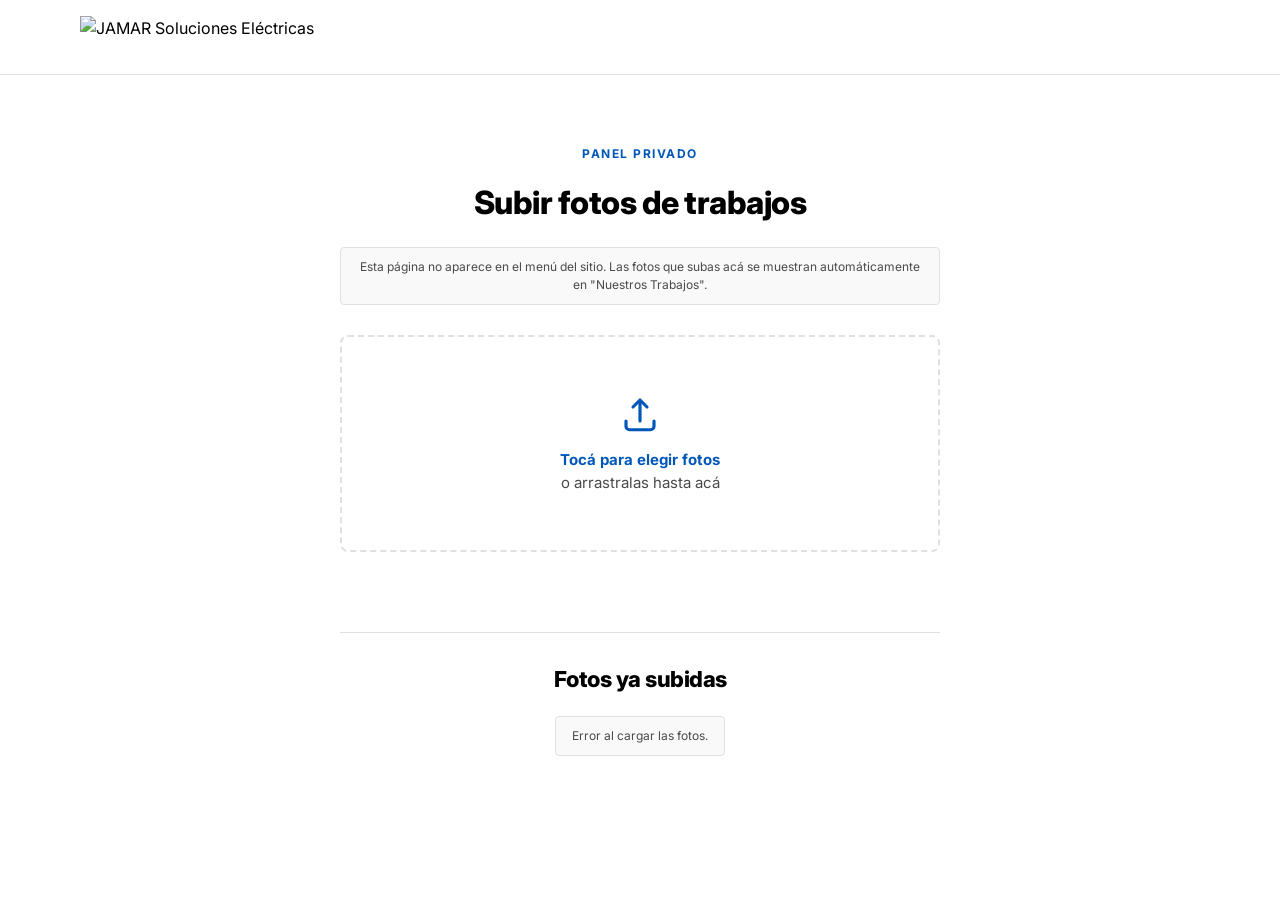
==== upload-fotos.html @ 8c1baba7 "Add files via upload" ====
<!DOCTYPE html>
<html lang="es-AR">
<head>
<meta charset="UTF-8">
<meta name="viewport" content="width=device-width, initial-scale=1.0">
<title>Subir fotos de trabajos | JAMAR</title>
<meta name="robots" content="noindex, nofollow">
<link rel="stylesheet" href="css/styles.css">
</head>
<body>

<header class="site-header">
  <div class="container nav-wrap">
    <a href="index.html" class="logo" aria-label="JAMAR Soluciones Eléctricas - Inicio">
      <img src="img/logo.png" alt="JAMAR Soluciones Eléctricas" class="logo-img">
    </a>
  </div>
</header>

<main>
  <section class="uploader-page">
    <span class="eyebrow">Panel privado</span>
    <h1 class="section-title" style="font-size:32px; margin-left:auto; margin-right:auto;">Subir fotos de trabajos</h1>
    <p class="uploader-note">Esta página no aparece en el menú del sitio. Las fotos que subas acá se muestran automáticamente en "Nuestros Trabajos".</p>

    <form id="upload-form">
      <label class="dropzone" id="dropzone">
        <svg viewBox="0 0 24 24" fill="none" stroke-width="1.8" stroke-linecap="round" stroke-linejoin="round"><path d="M12 16V4M12 4l-4 4M12 4l4 4"/><path d="M4 16v3a2 2 0 0 0 2 2h12a2 2 0 0 0 2-2v-3"/></svg>
        <p><strong>Tocá para elegir fotos</strong><br>o arrastralas hasta acá</p>
        <input type="file" id="file-input" accept="image/*" multiple>
      </label>
    </form>

    <div class="upload-list" id="upload-list"></div>

    <hr style="border:none; border-top:1px solid var(--gray-light); margin:50px 0 30px;">

    <h2 class="section-title" style="font-size:22px; margin-left:auto; margin-right:auto;">Fotos ya subidas</h2>
    <p class="uploader-note" id="gallery-status">Cargando...</p>
    <div class="upload-list" id="existing-photos"></div>
  </section>
</main>

<script>
  // Config Cloudinary — debe coincidir con lo configurado en Cloudinary.
  const CLOUD_NAME = "pzowhg5o";
  const UPLOAD_PRESET = "jamar_trabajos";
  const TAG = "trabajo";

  // ⚠️ Necesarios SOLO para poder borrar fotos desde esta página.
  // Sacalos de Cloudinary → Settings → API Keys, y pegalos tal cual (son sensibles a mayúsculas).
  // Esta página tiene "noindex" y no está linkeada en el menú, pero igual: NO compartas este link.
  const API_KEY = "837352221783737";
  const API_SECRET = "9VKTCZWbDWTIjzXRs3A5gu3v7MI";

  const dropzone = document.getElementById("dropzone");
  const fileInput = document.getElementById("file-input");
  const list = document.getElementById("upload-list");

  ["dragenter", "dragover"].forEach((evt) =>
    dropzone.addEventListener(evt, (e) => {
      e.preventDefault();
      dropzone.classList.add("dragover");
    })
  );
  ["dragleave", "drop"].forEach((evt) =>
    dropzone.addEventListener(evt, (e) => {
      e.preventDefault();
      dropzone.classList.remove("dragover");
    })
  );
  dropzone.addEventListener("drop", (e) => {
    const files = e.dataTransfer.files;
    if (files.length) uploadFiles(files);
  });
  fileInput.addEventListener("change", () => {
    if (fileInput.files.length) uploadFiles(fileInput.files);
    fileInput.value = "";
  });

  function uploadFiles(files) {
    Array.from(files).forEach(uploadFile);
  }

  function uploadFile(file) {
    const item = document.createElement("div");
    item.className = "upload-item";
    const reader = new FileReader();
    reader.onload = (e) => {
      item.innerHTML = `<img src="${e.target.result}" alt="${file.name}"><div class="status">Subiendo...</div>`;
    };
    reader.readAsDataURL(file);
    list.prepend(item);

    const formData = new FormData();
    formData.append("file", file);
    formData.append("upload_preset", UPLOAD_PRESET);
    formData.append("tags", TAG);

    fetch(`https://api.cloudinary.com/v1_1/${CLOUD_NAME}/image/upload`, {
      method: "POST",
      body: formData,
    })
      .then((res) => res.json())
      .then((data) => {
        if (data.secure_url) {
          item.classList.add("done");
          // Actualiza la lista de "Fotos ya subidas" (puede tardar unos
          // segundos en reflejarse del lado de Cloudinary).
          window.setTimeout(loadGallery, 4000);
        } else {
          throw new Error(data.error?.message || "Error al subir");
        }
      })
      .catch((err) => {
        item.classList.add("error");
        const status = item.querySelector(".status");
        if (status) status.textContent = "Error: " + err.message;
        console.error(err);
      });
  }

  // ---- SHA-1 (para firmar el pedido de borrado) ----------------------------
  async function sha1Hex(text) {
    const bytes = new TextEncoder().encode(text);
    const hashBuffer = await crypto.subtle.digest("SHA-1", bytes);
    return Array.from(new Uint8Array(hashBuffer))
      .map((b) => b.toString(16).padStart(2, "0"))
      .join("");
  }

  // ---- Trae las fotos ya subidas (mismo tag que usa la web pública) --------
  const existingWrap = document.getElementById("existing-photos");
  const galleryStatus = document.getElementById("gallery-status");

  async function loadGallery() {
    try {
      const res = await fetch(
        `https://res.cloudinary.com/${CLOUD_NAME}/image/list/${TAG}.json`
      );
      if (!res.ok) {
        galleryStatus.textContent =
          "No se pudieron cargar las fotos (revisá Settings → Security → Resource list en Cloudinary).";
        return;
      }
      const data = await res.json();
      const resources = data.resources || [];

      if (!resources.length) {
        galleryStatus.textContent = "Todavía no hay fotos subidas.";
        existingWrap.innerHTML = "";
        return;
      }

      galleryStatus.textContent = `${resources.length} foto(s) subida(s):`;
      resources.sort((a, b) => new Date(b.created_at) - new Date(a.created_at));

      existingWrap.innerHTML = resources
        .map((r) => {
          const url = `https://res.cloudinary.com/${CLOUD_NAME}/image/upload/f_auto,q_auto,c_fill,w_300,h_300/${r.public_id}.${r.format}`;
          return `<div class="upload-item done" data-public-id="${r.public_id}">
            <img src="${url}" alt="Foto de trabajo subida">
            <button type="button" class="delete-btn" aria-label="Borrar foto" title="Borrar foto">✕</button>
          </div>`;
        })
        .join("");

      existingWrap.querySelectorAll(".delete-btn").forEach((btn) => {
        btn.addEventListener("click", (e) => {
          const el = e.currentTarget.closest(".upload-item");
          deleteImage(el.dataset.publicId, el);
        });
      });
    } catch (err) {
      galleryStatus.textContent = "Error al cargar las fotos.";
      console.error(err);
    }
  }

  // ---- Borra una foto (pedido firmado con API Key + Secret) ----------------
  async function deleteImage(publicId, el) {
    if (API_KEY === "TU_API_KEY_ACA" || API_SECRET === "TU_API_SECRET_ACA") {
      alert(
        "Falta configurar API_KEY y API_SECRET al principio de esta página para poder borrar."
      );
      return;
    }
    if (!confirm("¿Borrar esta foto? No se puede deshacer.")) return;

    el.style.opacity = "0.4";

    const timestamp = Math.floor(Date.now() / 1000);
    const toSign = `public_id=${publicId}&timestamp=${timestamp}${API_SECRET}`;
    const signature = await sha1Hex(toSign);

    const formData = new FormData();
    formData.append("public_id", publicId);
    formData.append("timestamp", timestamp);
    formData.append("api_key", API_KEY);
    formData.append("signature", signature);

    try {
      const res = await fetch(
        `https://api.cloudinary.com/v1_1/${CLOUD_NAME}/image/destroy`,
        { method: "POST", body: formData }
      );
      const data = await res.json();
      if (data.result === "ok") {
        el.remove();
      } else {
        el.style.opacity = "1";
        alert("No se pudo borrar: " + (data.result || "error desconocido"));
      }
    } catch (err) {
      el.style.opacity = "1";
      alert("Error al borrar la foto.");
      console.error(err);
    }
  }

  loadGallery();
</script>
</body>
</html>
---- css/styles.css ----
/* ==========================================================================
   JAMAR Soluciones Eléctricas — styles.css
   ========================================================================== */

@import url('https://fonts.googleapis.com/css2?family=Inter:wght@400;600;700;800&display=swap');

:root{
  --blue:#0057B8;
  --blue-dark:#003D83;
  --black:#000000;
  --white:#FFFFFF;
  --gray:#4A4A4A;
  --gray-light:#e0e0e0;
  --gray-bg:#f9f9f9;
  --whatsapp:#25D366;
  --whatsapp-dark:#1fb85e;

  --pad-desktop:80px;
  --pad-tablet:60px;
  --pad-mobile:20px;

  --radius:4px;
  --transition: 0.3s ease;
}

*,*::before,*::after{ box-sizing:border-box; }

html{ scroll-behavior:smooth; }

body{
  margin:0;
  font-family:'Inter', -apple-system, BlinkMacSystemFont, 'Segoe UI', Arial, sans-serif;
  color:var(--black);
  background:var(--white);
  font-weight:400;
  line-height:1.5;
  -webkit-font-smoothing:antialiased;
}

img{ max-width:100%; display:block; }
a{ color:inherit; text-decoration:none; }
button{ font-family:inherit; cursor:pointer; }
ul{ margin:0; padding:0; list-style:none; }
h1,h2,h3,p{ margin:0; }

.container{
  width:100%;
  max-width:1760px;
  margin:0 auto;
  padding-left:var(--pad-desktop);
  padding-right:var(--pad-desktop);
}

.visually-hidden{
  position:absolute; width:1px; height:1px; overflow:hidden;
  clip:rect(0,0,0,0); white-space:nowrap; border:0;
}

/* ==========================================================================
   HEADER / NAV
   ========================================================================== */
.site-header{
  position:sticky;
  top:0;
  left:0;
  right:0;
  z-index:500;
  background:rgba(255,255,255,0.97);
  backdrop-filter:blur(6px);
  border-bottom:1px solid var(--gray-light);
}

.nav-wrap{
  display:flex;
  align-items:center;
  justify-content:space-between;
  padding-top:16px;
  padding-bottom:16px;
}

.logo{
  display:flex;
  align-items:center;
  gap:10px;
  transition:transform var(--transition), opacity var(--transition);
}
.logo:hover{ opacity:0.85; }
.logo-img{ height:42px; width:auto; flex-shrink:0; }

.main-nav ul{ display:flex; gap:36px; align-items:center; }
.main-nav a{
  font-size:14px;
  font-weight:600;
  color:var(--gray);
  position:relative;
  padding:4px 0;
  transition:color var(--transition);
}
.main-nav a::after{
  content:"";
  position:absolute;
  left:0; bottom:0;
  width:0; height:2px;
  background:var(--blue);
  transition:width var(--transition);
}
.main-nav a:hover,
.main-nav a.active{ color:var(--blue); }
.main-nav a:hover::after,
.main-nav a.active::after{ width:100%; }

.nav-cta{
  background:var(--blue);
  color:var(--white) !important;
  font-weight:700;
  padding:10px 22px;
  border-radius:var(--radius);
  font-size:13px;
  transition:background var(--transition);
}
.nav-cta:hover{ background:var(--blue-dark); }

.burger{
  display:none;
  flex-direction:column;
  gap:5px;
  background:none;
  border:none;
  padding:8px;
}
.burger span{
  width:24px; height:2px; background:var(--black); display:block;
  transition:transform var(--transition), opacity var(--transition);
}
.burger.open span:nth-child(1){ transform:translateY(7px) rotate(45deg); }
.burger.open span:nth-child(2){ opacity:0; }
.burger.open span:nth-child(3){ transform:translateY(-7px) rotate(-45deg); }

.mobile-nav{
  display:none;
  flex-direction:column;
  background:var(--white);
  border-top:1px solid var(--gray-light);
}
.mobile-nav.open{ display:flex; }
.mobile-nav a{
  padding:16px 20px;
  font-size:15px;
  font-weight:600;
  color:var(--gray);
  border-bottom:1px solid var(--gray-light);
}
.mobile-nav a.active,
.mobile-nav a:hover{ color:var(--blue); }

/* ==========================================================================
   HERO (home)
   ========================================================================== */
.hero{
  position:relative;
  min-height:100vh;
  display:flex;
  flex-direction:column;
  justify-content:center;
  overflow:hidden;
  background:#0a0a0a;
}
.hero-bg{
  position:absolute; inset:0;
  width:100%; height:100%;
  object-fit:cover;
  z-index:0;
}
.hero-overlay{
  position:absolute; inset:0;
  background:linear-gradient(120deg, rgba(0,0,0,0.65) 0%, rgba(0,0,0,0.45) 45%, rgba(0,87,184,0.35) 100%);
  z-index:1;
}
.hero-inner{
  position:relative;
  z-index:2;
  width:100%;
  max-width:1760px;
  margin:0 auto;
  padding:0 var(--pad-desktop);
  display:grid;
  grid-template-columns:minmax(0,720px) 1fr;
  gap:40px;
  align-items:center;
}
.hero-content{ padding:60px 0; }

.hero-badge{
  display:inline-flex;
  align-items:center;
  gap:6px;
  font-size:12px;
  letter-spacing:1px;
  color:#d8d8d8;
  border:1px solid rgba(255,255,255,0.35);
  padding:6px 14px;
  border-radius:20px;
  margin-bottom:28px;
}

.hero-title{
  font-size:64px;
  font-weight:800;
  line-height:1.08;
  color:var(--white);
  margin-bottom:22px;
  letter-spacing:-1px;
}
.hero-title .accent{ color:#3d8bff; display:block; }

.hero-subtitle{
  font-size:18px;
  font-weight:400;
  color:#e6e6e6;
  max-width:480px;
  margin-bottom:36px;
}

.btn{
  display:inline-block;
  border:none;
  border-radius:var(--radius);
  font-weight:700;
  font-size:16px;
  padding:16px 40px;
  transition:background var(--transition), transform var(--transition), box-shadow var(--transition);
}
.btn-primary{
  background:var(--blue);
  color:var(--white);
}
.btn-primary:hover{
  background:var(--blue-dark);
  transform:translateY(-1px);
}
.btn-outline{
  background:transparent;
  border:1px solid var(--blue);
  color:var(--blue);
  padding:12px 24px;
  font-size:14px;
  border-radius:var(--radius);
  transition:background var(--transition);
}
.btn-outline:hover{ background:#f5f5f5; }
.btn-block{ width:100%; text-align:center; display:block; }

/* Quick access shortcuts */
.quick-access{
  position:relative;
  z-index:2;
  width:100%;
  max-width:1760px;
  margin:0 auto;
  padding:0 var(--pad-desktop) 60px;
}
.quick-grid{
  display:grid;
  grid-template-columns:repeat(4,1fr);
  gap:20px;
}
.quick-item{
  display:flex;
  flex-direction:column;
  align-items:center;
  justify-content:center;
  gap:12px;
  text-align:center;
  background:rgba(255,255,255,0.04);
  border:1px solid rgba(255,255,255,0.35);
  color:var(--white);
  padding:22px 16px;
  border-radius:var(--radius);
  font-size:14px;
  font-weight:600;
  transition:background var(--transition), border-color var(--transition), transform var(--transition);
}
.quick-item svg{ width:30px; height:30px; stroke:var(--white); }
.quick-item:hover{
  background:rgba(0,87,184,0.25);
  border-color:var(--blue);
  transform:translateY(-3px);
}

/* ==========================================================================
   SECTION helpers
   ========================================================================== */
.section{ padding:var(--pad-desktop); }
.section-tight{ padding:0 var(--pad-desktop) var(--pad-desktop); }

.eyebrow{
  font-size:12px;
  font-weight:700;
  letter-spacing:1.5px;
  color:var(--blue);
  text-transform:uppercase;
  display:block;
  margin-bottom:16px;
}

.section-title{
  font-size:48px;
  font-weight:800;
  color:var(--black);
  letter-spacing:-0.5px;
  margin-bottom:20px;
  max-width:900px;
}

.section-desc{
  font-size:16px;
  color:var(--gray);
  max-width:640px;
  line-height:1.7;
}

/* ==========================================================================
   ABOUT page
   ========================================================================== */
.about-grid{
  display:grid;
  grid-template-columns:1fr 1fr;
  gap:60px;
  align-items:start;
}
.about-img{
  width:100%;
  aspect-ratio:1/1;
  object-fit:cover;
  border-radius:var(--radius);
}
.about-text{ max-width:600px; }
.about-text p{ margin-bottom:20px; }
.about-text .p-lead{ font-size:16px; line-height:1.7; color:var(--black); }
.about-text .p-note{ font-size:14px; line-height:1.7; color:var(--gray); }
.about-subhead{
  font-size:16px;
  font-weight:700;
  color:var(--black);
  margin-top:24px;
  margin-bottom:8px;
}

.badge-grid{
  display:grid;
  grid-template-columns:repeat(2,1fr);
  gap:24px;
  margin-top:40px;
}
.badge-card{
  display:flex;
  align-items:flex-start;
  gap:16px;
  padding:24px;
  border:1px solid var(--gray-light);
  border-radius:var(--radius);
}
.badge-card svg{ width:28px; height:28px; stroke:var(--blue); flex-shrink:0; }
.badge-card .b-title{ font-size:16px; font-weight:700; margin-bottom:4px; }
.badge-card .b-sub{ font-size:12px; color:var(--gray); }

/* ==========================================================================
   SERVICES page
   ========================================================================== */
.services-grid{
  display:grid;
  grid-template-columns:repeat(4,1fr);
  gap:20px;
}
.service-card{
  background:var(--white);
  border:1px solid var(--gray-light);
  border-bottom:1px solid var(--gray-light);
  border-radius:var(--radius);
  padding:32px 26px;
  text-align:left;
  transition:box-shadow var(--transition), transform var(--transition);
}
.service-card:hover{
  box-shadow:0 4px 12px rgba(0,0,0,0.1);
  transform:translateY(-4px);
}
.service-card svg{ width:40px; height:40px; stroke:var(--blue); margin-bottom:20px; }
.service-card h3{ font-size:18px; font-weight:700; margin-bottom:10px; }
.service-card p{ font-size:14px; color:var(--gray); line-height:1.6; }

/* ==========================================================================
   PORTFOLIO page
   ========================================================================== */
.gallery-grid{
  display:grid;
  grid-template-columns:repeat(auto-fill, minmax(260px, 1fr));
  gap:20px;
  justify-content:start;
}
.gallery-item{
  max-width:400px;
}
.gallery-item{
  aspect-ratio:1/1;
  overflow:hidden;
  border-radius:var(--radius);
}
.gallery-item img{
  width:100%; height:100%;
  object-fit:cover;
  transition:transform var(--transition), box-shadow var(--transition);
}
.gallery-item:hover img{
  transform:scale(1.02);
  box-shadow:0 4px 8px rgba(0,0,0,0.15);
}

/* ==========================================================================
   CONTACT page
   ========================================================================== */
.contact-form-wrap{
  max-width:520px;
  margin:0 auto;
  padding:40px 0 0;
}
.field{ margin-bottom:20px; text-align:left; }
.field label{
  display:block;
  font-size:12px;
  font-weight:700;
  letter-spacing:1px;
  color:var(--gray);
  margin-bottom:8px;
  text-transform:uppercase;
}
.field input,
.field textarea{
  width:100%;
  padding:12px 14px;
  border:1px solid #ccc;
  border-radius:var(--radius);
  font-size:16px;
  font-family:inherit;
  color:var(--black);
  transition:border-color var(--transition), box-shadow var(--transition);
  resize:vertical;
}
.field input:focus,
.field textarea:focus{
  outline:none;
  border-color:var(--blue);
  box-shadow:0 0 0 3px rgba(0,87,184,0.2);
}
.form-alt-link{
  margin-top:12px;
  color:var(--blue);
  font-weight:600;
  font-size:14px;
  padding:12px 0;
  width:100%;
  text-align:center;
}
.form-alt-link:hover{ text-decoration:underline; }
.form-status{
  margin-top:16px;
  font-size:14px;
  text-align:center;
  min-height:20px;
}
.form-status.success{ color:var(--blue); font-weight:600; }

/* ==========================================================================
   FOOTER
   ========================================================================== */
.site-footer{
  padding:40px var(--pad-desktop);
  border-top:1px solid var(--gray-light);
  text-align:center;
}
.footer-social{
  display:flex;
  justify-content:center;
  gap:18px;
  margin-bottom:16px;
}
.footer-social a{
  width:36px; height:36px;
  display:flex; align-items:center; justify-content:center;
  border:1px solid var(--gray-light);
  border-radius:50%;
  transition:background var(--transition), border-color var(--transition);
}
.footer-social a:hover{ background:var(--blue); border-color:var(--blue); }
.footer-social a:hover svg{ stroke:var(--white); }
.footer-social svg{ width:16px; height:16px; stroke:var(--gray); transition:stroke var(--transition); }
.footer-copy{ font-size:12px; color:var(--gray); }

/* ==========================================================================
   WHATSAPP FLOAT
   ========================================================================== */
.whatsapp-float{
  position:fixed;
  bottom:20px;
  right:20px;
  width:60px;
  height:60px;
  border-radius:50%;
  background:var(--whatsapp);
  display:flex;
  align-items:center;
  justify-content:center;
  z-index:999;
  box-shadow:0 4px 14px rgba(0,0,0,0.25);
  transition:background var(--transition);
  animation:wa-pulse 2.6s infinite;
}
.whatsapp-float:hover{ background:var(--whatsapp-dark); animation-play-state:paused; }
.whatsapp-float svg{ width:30px; height:30px; fill:var(--white); }

@keyframes wa-pulse{
  0%{ box-shadow:0 0 0 0 rgba(37,211,102,0.5); }
  70%{ box-shadow:0 0 0 14px rgba(37,211,102,0); }
  100%{ box-shadow:0 0 0 0 rgba(37,211,102,0); }
}

/* ==========================================================================
   ANIMATIONS — keyframes
   ========================================================================== */
@keyframes fadeInUp{
  from{ opacity:0; transform:translateY(28px); }
  to{ opacity:1; transform:translateY(0); }
}
@keyframes fadeIn{
  from{ opacity:0; }
  to{ opacity:1; }
}
@keyframes heroZoom{
  from{ transform:scale(1.08); }
  to{ transform:scale(1); }
}
@keyframes floatY{
  0%,100%{ transform:translateY(0) translateX(0); }
  50%{ transform:translateY(-22px) translateX(10px); }
}
@keyframes floatY2{
  0%,100%{ transform:translateY(0) translateX(0); }
  50%{ transform:translateY(18px) translateX(-14px); }
}
@keyframes drawLine{
  from{ stroke-dashoffset:1; }
  to{ stroke-dashoffset:0; }
}
@keyframes sparkPulse{
  0%,100%{ opacity:0.25; transform:scale(1); }
  50%{ opacity:0.9; transform:scale(1.4); }
}
@keyframes bounceChevron{
  0%,100%{ transform:translateY(0); opacity:0.5; }
  50%{ transform:translateY(8px); opacity:1; }
}
@keyframes rippleAnim{
  from{ transform:scale(0); opacity:0.55; }
  to{ transform:scale(2.4); opacity:0; }
}
@keyframes gradientShift{
  0%{ background-position:0% 50%; }
  50%{ background-position:100% 50%; }
  100%{ background-position:0% 50%; }
}
@keyframes underlineGrow{
  from{ width:0; }
  to{ width:48px; }
}
@keyframes logoSpin{
  from{ transform:rotate(0deg); }
  to{ transform:rotate(360deg); }
}

@media (prefers-reduced-motion: reduce){
  *{ animation-duration:0.001ms !important; animation-iteration-count:1 !important; transition-duration:0.001ms !important; scroll-behavior:auto !important; }
}

/* ==========================================================================
   SCROLL REVEAL
   ========================================================================== */
.reveal{
  opacity:0;
  transform:translateY(36px);
  transition:opacity 0.8s cubic-bezier(.19,1,.22,1), transform 0.8s cubic-bezier(.19,1,.22,1);
  will-change:opacity, transform;
}
.reveal.in-view{ opacity:1; transform:translateY(0); }

.reveal-left{ opacity:0; transform:translateX(-40px); transition:opacity 0.8s cubic-bezier(.19,1,.22,1), transform 0.8s cubic-bezier(.19,1,.22,1); }
.reveal-left.in-view{ opacity:1; transform:translateX(0); }

.reveal-right{ opacity:0; transform:translateX(40px); transition:opacity 0.8s cubic-bezier(.19,1,.22,1), transform 0.8s cubic-bezier(.19,1,.22,1); }
.reveal-right.in-view{ opacity:1; transform:translateX(0); }

.reveal-scale{ opacity:0; transform:scale(0.92); transition:opacity 0.7s ease, transform 0.7s cubic-bezier(.19,1,.22,1); }
.reveal-scale.in-view{ opacity:1; transform:scale(1); }

.stagger.in-view > *{ animation:fadeInUp 0.7s cubic-bezier(.19,1,.22,1) both; }
.stagger.in-view > *:nth-child(1){ animation-delay:0.05s; }
.stagger.in-view > *:nth-child(2){ animation-delay:0.16s; }
.stagger.in-view > *:nth-child(3){ animation-delay:0.27s; }
.stagger.in-view > *:nth-child(4){ animation-delay:0.38s; }
.stagger.in-view > *:nth-child(5){ animation-delay:0.49s; }
.stagger.in-view > *:nth-child(6){ animation-delay:0.6s; }
.stagger.in-view > *:nth-child(7){ animation-delay:0.71s; }
.stagger.in-view > *:nth-child(8){ animation-delay:0.82s; }

/* ==========================================================================
   HEADER — scrolled state
   ========================================================================== */
.site-header{ transition:box-shadow var(--transition), padding var(--transition); }
.site-header.scrolled{ box-shadow:0 2px 18px rgba(0,0,0,0.08); }
.site-header.scrolled .nav-wrap{ padding-top:10px; padding-bottom:10px; }
.logo-img{ transition:transform 0.4s ease; }
.logo:hover .logo-img{ transform:rotate(-4deg) scale(1.04); }

/* ==========================================================================
   BUTTON — ripple
   ========================================================================== */
.btn{ position:relative; overflow:hidden; isolation:isolate; }
.btn-primary{ background-size:200% 200%; background-image:linear-gradient(120deg, var(--blue), var(--blue-dark), var(--blue)); animation:gradientShift 6s ease infinite; }
.ripple-el{
  position:absolute;
  border-radius:50%;
  background:rgba(255,255,255,0.55);
  transform:scale(0);
  pointer-events:none;
  animation:rippleAnim 0.65s ease-out;
}

/* ==========================================================================
   HERO — immersive upgrade
   ========================================================================== */
.hero-bg{ animation:heroZoom 16s ease-out forwards; }
.hero-overlay{
  background:linear-gradient(125deg, rgba(4,6,10,0.82) 0%, rgba(6,10,18,0.62) 40%, rgba(0,57,120,0.42) 75%, rgba(0,87,184,0.30) 100%);
}
.hero-noise{
  position:absolute; inset:0; z-index:1;
  background-image:radial-gradient(circle at 1px 1px, rgba(255,255,255,0.06) 1px, transparent 0);
  background-size:26px 26px;
  opacity:0.5;
  pointer-events:none;
}
.hero-blob{
  position:absolute;
  border-radius:50%;
  filter:blur(70px);
  z-index:1;
  pointer-events:none;
  opacity:0.55;
}
.hero-blob.b1{
  width:480px; height:480px;
  background:radial-gradient(circle, rgba(0,87,184,0.55), transparent 70%);
  top:-120px; right:8%;
  animation:floatY 9s ease-in-out infinite;
}
.hero-blob.b2{
  width:340px; height:340px;
  background:radial-gradient(circle, rgba(61,139,255,0.4), transparent 70%);
  bottom:-60px; left:4%;
  animation:floatY2 11s ease-in-out infinite;
}
.hero-spark{
  position:absolute;
  width:6px; height:6px;
  border-radius:50%;
  background:#7fb4ff;
  box-shadow:0 0 14px 4px rgba(127,180,255,0.7);
  z-index:1;
  animation:sparkPulse 3.4s ease-in-out infinite;
}

.hero-eyebrow-line{
  display:block;
  width:0;
  height:2px;
  background:var(--blue);
  margin-bottom:14px;
  animation:underlineGrow 1s 0.6s cubic-bezier(.19,1,.22,1) forwards;
}

.hero-badge{ animation:fadeInUp 0.8s 0.1s cubic-bezier(.19,1,.22,1) both; }
.hero-title{ overflow:hidden; }
.hero-title .line{
  display:block;
  opacity:0;
  transform:translateY(100%);
  animation:fadeInUp 0.9s cubic-bezier(.19,1,.22,1) both;
}
.hero-title .line:nth-child(1){ animation-delay:0.25s; }
.hero-title .line.accent{ animation-delay:0.42s; }
.hero-subtitle{ animation:fadeInUp 0.9s 0.62s cubic-bezier(.19,1,.22,1) both; }
.hero-content .btn{ animation:fadeInUp 0.9s 0.8s cubic-bezier(.19,1,.22,1) both; }

.quick-access{ animation:fadeIn 1s 1.05s ease both; }
.quick-item{ position:relative; }
.quick-item svg{ transition:transform 0.4s cubic-bezier(.34,1.56,.64,1); }
.quick-item:hover svg{ transform:scale(1.18) rotate(-6deg); }

.scroll-cue{
  position:absolute;
  bottom:150px;
  left:50%;
  transform:translateX(-50%);
  z-index:2;
  display:flex;
  flex-direction:column;
  align-items:center;
  gap:6px;
  color:rgba(255,255,255,0.7);
  font-size:11px;
  letter-spacing:2px;
  text-transform:uppercase;
}
.scroll-cue svg{ animation:bounceChevron 1.8s ease-in-out infinite; width:16px; height:16px; }

/* ==========================================================================
   STATS BAR
   ========================================================================== */
.stats-bar{
  background:linear-gradient(120deg, #04162e, #06264f 55%, #0057B8);
  padding:60px var(--pad-desktop);
}
.stats-grid{
  display:grid;
  grid-template-columns:repeat(4,1fr);
  gap:20px;
  max-width:1760px;
  margin:0 auto;
}
.stat-item{ text-align:center; color:var(--white); }
.stat-number{
  font-size:48px;
  font-weight:800;
  letter-spacing:-1px;
  display:flex;
  align-items:baseline;
  justify-content:center;
  gap:2px;
  color:#fff;
}
.stat-suffix{ font-size:32px; font-weight:800; color:#7fb4ff; }
.stat-label{ font-size:13px; color:#b9c9de; margin-top:8px; letter-spacing:0.4px; }
.stat-divider{ width:1px; height:40px; background:rgba(255,255,255,0.15); margin:0 auto; }

/* ==========================================================================
   SECTION HEADER — centered variant
   ========================================================================== */
.section-head-center{ text-align:center; max-width:720px; margin:0 auto 50px; }
.section-head-center .section-title{ margin-left:auto; margin-right:auto; }
.section-head-center .section-desc{ margin-left:auto; margin-right:auto; }

/* ==========================================================================
   HOME — services preview
   ========================================================================== */
.preview-grid{
  display:grid;
  grid-template-columns:repeat(4,1fr);
  gap:20px;
}
.preview-card{
  background:var(--white);
  border:1px solid var(--gray-light);
  border-radius:var(--radius);
  padding:30px 24px;
  transition:transform 0.45s cubic-bezier(.19,1,.22,1), box-shadow 0.45s ease, border-color 0.45s ease;
  position:relative;
  overflow:hidden;
}
.preview-card::before{
  content:"";
  position:absolute; inset:0;
  background:linear-gradient(135deg, rgba(0,87,184,0.06), transparent 60%);
  opacity:0;
  transition:opacity 0.4s ease;
}
.preview-card:hover{
  transform:translateY(-8px);
  box-shadow:0 16px 32px rgba(0,20,60,0.12);
  border-color:transparent;
}
.preview-card:hover::before{ opacity:1; }
.preview-card svg{ width:36px; height:36px; stroke:var(--blue); margin-bottom:18px; transition:transform 0.4s cubic-bezier(.34,1.56,.64,1); }
.preview-card:hover svg{ transform:scale(1.15) rotate(-4deg); }
.preview-card h3{ font-size:17px; font-weight:700; margin-bottom:8px; position:relative; }
.preview-card p{ font-size:13.5px; color:var(--gray); line-height:1.6; position:relative; }
.preview-more{
  display:inline-flex; align-items:center; gap:6px;
  font-size:13px; font-weight:700; color:var(--blue); margin-top:14px;
  position:relative;
}
.preview-more svg{ width:14px; height:14px; stroke:var(--blue); margin:0; transition:transform 0.3s ease; }
.preview-card:hover .preview-more svg{ transform:translateX(4px); }

/* ==========================================================================
   HOME — why choose us
   ========================================================================== */
.why-section{ background:var(--gray-bg); }
.why-grid{
  display:grid;
  grid-template-columns:1fr 1fr;
  gap:60px;
  align-items:center;
}
.why-visual{
  position:relative;
  aspect-ratio:4/3;
  border-radius:8px;
  overflow:hidden;
}
.why-visual img{ width:100%; height:100%; object-fit:cover; transition:transform 0.8s ease; }
.why-visual:hover img{ transform:scale(1.05); }
.why-visual::after{
  content:"";
  position:absolute; inset:0;
  background:linear-gradient(200deg, rgba(0,87,184,0.25), transparent 60%);
}
.why-list{ display:flex; flex-direction:column; gap:26px; }
.why-item{ display:flex; gap:18px; align-items:flex-start; }
.why-icon{
  width:48px; height:48px; flex-shrink:0;
  border-radius:50%;
  background:rgba(0,87,184,0.1);
  display:flex; align-items:center; justify-content:center;
  transition:background 0.4s ease, transform 0.4s ease;
}
.why-item:hover .why-icon{ background:var(--blue); transform:rotate(-8deg); }
.why-icon svg{ width:22px; height:22px; stroke:var(--blue); transition:stroke 0.4s ease; }
.why-item:hover .why-icon svg{ stroke:var(--white); }
.why-item h3{ font-size:17px; font-weight:700; margin-bottom:4px; }
.why-item p{ font-size:14px; color:var(--gray); line-height:1.6; }

/* ==========================================================================
   HOME — CTA banner
   ========================================================================== */
.cta-banner{
  position:relative;
  overflow:hidden;
  background:linear-gradient(120deg, var(--blue-dark), var(--blue));
  padding:70px var(--pad-desktop);
  text-align:center;
  color:var(--white);
}
.cta-banner::before,
.cta-banner::after{
  content:"";
  position:absolute;
  border-radius:50%;
  background:rgba(255,255,255,0.08);
}
.cta-banner::before{ width:300px; height:300px; top:-150px; left:-80px; animation:floatY 10s ease-in-out infinite; }
.cta-banner::after{ width:220px; height:220px; bottom:-120px; right:6%; animation:floatY2 12s ease-in-out infinite; }
.cta-banner h2{ font-size:36px; font-weight:800; margin-bottom:14px; position:relative; z-index:1; }
.cta-banner p{ font-size:16px; color:#dceaff; max-width:520px; margin:0 auto 30px; position:relative; z-index:1; }
.cta-banner .btn{ position:relative; z-index:1; }
.cta-banner .btn-primary{ background:var(--white); color:var(--blue); animation:none; }
.cta-banner .btn-primary:hover{ background:#eef4ff; }

/* ==========================================================================
   HERO — carrusel de imágenes (ken burns + fundido a negro)
   ========================================================================== */
.hero-slides{ position:absolute; inset:0; z-index:0; overflow:hidden; }
.hero-slide{
  position:absolute;
  inset:0;
  width:100%;
  height:100%;
  object-fit:cover;
  object-position:center;
  opacity:0;
  transform:scale(1);
  transition:opacity 1s ease-in-out;
}
.hero-slide.active{ opacity:1; }
.hero-slide.kb-in{ animation:kenBurnsIn 6s ease-in-out forwards; }
.hero-slide.kb-out{ animation:kenBurnsOut 6s ease-in-out forwards; }

@keyframes kenBurnsIn{
  from{ transform:scale(1); }
  to{ transform:scale(1.07); }
}
@keyframes kenBurnsOut{
  from{ transform:scale(1.07); }
  to{ transform:scale(1); }
}

/* ==========================================================================
   INSTAGRAM BANNER
   ========================================================================== */
.instagram-banner{
  background:var(--white);
  border-top:1px solid var(--gray-light);
  border-bottom:1px solid var(--gray-light);
  padding:56px var(--pad-desktop);
}
.instagram-banner-inner{
  max-width:1760px;
  margin:0 auto;
  display:flex;
  align-items:center;
  justify-content:space-between;
  gap:30px;
  flex-wrap:wrap;
}
.instagram-left{ display:flex; align-items:center; gap:22px; }
.instagram-icon-badge{
  width:64px; height:64px;
  border-radius:18px;
  flex-shrink:0;
  background:linear-gradient(135deg,#fdf497 0%,#fd5949 45%,#d6249f 70%,#285AEB 100%);
  display:flex; align-items:center; justify-content:center;
  transition:transform 0.45s cubic-bezier(.34,1.56,.64,1);
}
.instagram-banner:hover .instagram-icon-badge{ transform:rotate(-8deg) scale(1.08); }
.instagram-icon-badge svg{ width:32px; height:32px; stroke:#fff; }
.instagram-title{ font-size:20px; font-weight:800; margin-bottom:4px; }
.instagram-handle{ font-size:14px; color:var(--gray); }
.btn-instagram{
  background:linear-gradient(135deg,#fdf497 0%,#fd5949 45%,#d6249f 70%,#285AEB 100%);
  color:#fff !important;
  padding:14px 32px;
  border-radius:var(--radius);
  font-weight:700;
  font-size:14px;
  display:inline-flex;
  align-items:center;
  gap:8px;
  transition:transform 0.3s ease, box-shadow 0.3s ease;
}
.btn-instagram:hover{ transform:translateY(-2px); box-shadow:0 12px 22px rgba(214,36,159,0.28); }
.btn-instagram svg{ width:16px; height:16px; stroke:#fff; transition:transform 0.3s ease; }
.btn-instagram:hover svg{ transform:translateX(3px); }

/* ==========================================================================
   PÁGINA PRIVADA — subir fotos (Cloudinary)
   ========================================================================== */
.uploader-page{
  max-width:640px;
  margin:0 auto;
  padding:70px var(--pad-mobile) 100px;
  text-align:center;
}
.uploader-note{
  font-size:12px;
  color:var(--gray);
  background:var(--gray-bg);
  border:1px solid var(--gray-light);
  border-radius:var(--radius);
  padding:10px 16px;
  display:inline-block;
  margin-bottom:30px;
}
.dropzone{
  display:flex;
  flex-direction:column;
  align-items:center;
  justify-content:center;
  text-align:center;
  border:2px dashed var(--gray-light);
  border-radius:8px;
  padding:56px 20px;
  cursor:pointer;
  transition:border-color 0.3s ease, background 0.3s ease;
}
.dropzone:hover,
.dropzone.dragover{
  border-color:var(--blue);
  background:rgba(0,87,184,0.05);
}
.dropzone svg{ width:42px; height:42px; stroke:var(--blue); margin-bottom:14px; }
.dropzone p{ font-size:15px; color:var(--gray); }
.dropzone strong{ color:var(--blue); }
.dropzone input[type="file"]{ display:none; }

.upload-list{
  margin-top:30px;
  display:grid;
  grid-template-columns:repeat(auto-fill, minmax(120px, 1fr));
  gap:12px;
  text-align:left;
}
.upload-item{
  position:relative;
  aspect-ratio:1/1;
  border-radius:6px;
  overflow:hidden;
  background:var(--gray-bg);
  border:1px solid var(--gray-light);
}
.upload-item img{ width:100%; height:100%; object-fit:cover; display:block; }
.upload-item .status{
  position:absolute; inset:0;
  display:flex; align-items:center; justify-content:center;
  background:rgba(0,0,0,0.5);
  color:#fff;
  font-size:11px;
  font-weight:700;
  text-align:center;
  padding:6px;
}
.upload-item.done .status{ display:none; }
.upload-item.error .status{ background:rgba(190,30,30,0.82); }
.delete-btn{
  position:absolute;
  top:6px; right:6px;
  width:26px; height:26px;
  border-radius:50%;
  border:none;
  background:rgba(0,0,0,0.6);
  color:#fff;
  font-size:14px;
  line-height:1;
  cursor:pointer;
  display:flex;
  align-items:center;
  justify-content:center;
  transition:background 0.2s ease, transform 0.2s ease;
}
.delete-btn:hover{ background:#c81e1e; transform:scale(1.08); }

/* ==========================================================================
   RESPONSIVE — TABLET (<=1024px)
   ========================================================================== */
@media (max-width:1024px){
  .container,
  .section,
  .site-footer{ padding-left:var(--pad-tablet); padding-right:var(--pad-tablet); }
  .section{ padding:var(--pad-tablet); }
  .section-tight{ padding:0 var(--pad-tablet) var(--pad-tablet); }
  .hero-inner{ padding:0 var(--pad-tablet); grid-template-columns:1fr; }
  .quick-access{ padding:0 var(--pad-tablet) 50px; }
  .hero-title{ font-size:48px; }
  .section-title{ font-size:36px; }
  .services-grid{ grid-template-columns:repeat(2,1fr); }
  .about-grid{ gap:40px; }

  .stats-bar{ padding:50px var(--pad-tablet); }
  .stats-grid{ grid-template-columns:repeat(2,1fr); row-gap:36px; }
  .preview-grid{ grid-template-columns:repeat(2,1fr); }
  .why-grid{ grid-template-columns:1fr; gap:40px; }
  .cta-banner{ padding:60px var(--pad-tablet); }
  .cta-banner h2{ font-size:30px; }
  .instagram-banner{ padding:44px var(--pad-tablet); }
}

/* ==========================================================================
   RESPONSIVE — MOBILE (<=768px)
   ========================================================================== */
@media (max-width:768px){
  .container,
  .site-footer{ padding-left:var(--pad-mobile); padding-right:var(--pad-mobile); }
  .section{ padding:40px var(--pad-mobile); }
  .section-tight{ padding:0 var(--pad-mobile) 40px; }

  .main-nav{ display:none; }
  .nav-cta{ display:none; }
  .burger{ display:flex; }
  .logo-img{ height:34px; }

  .hero{ min-height:100svh; }
  .hero-inner{ padding:0 var(--pad-mobile); }
  .hero-content{ padding:100px 0 40px; }
  .hero-title{ font-size:32px; }
  .hero-subtitle{ font-size:16px; }
  .hero-badge{ margin-bottom:20px; }
  .btn-primary{ width:100%; text-align:center; padding:16px 20px; }

  .quick-access{ padding:0 var(--pad-mobile) 40px; }
  .quick-grid{ grid-template-columns:repeat(2,1fr); }

  .section-title{ font-size:30px; }
  .about-grid{ grid-template-columns:1fr; }
  .badge-grid{ grid-template-columns:1fr; }
  .services-grid{ grid-template-columns:1fr; }

  .contact-form-wrap{ padding:24px 0 0; }

  .whatsapp-float{ width:54px; height:54px; bottom:16px; right:16px; }
  .whatsapp-float svg{ width:26px; height:26px; }

  .scroll-cue{ display:none; }
  .stats-bar{ padding:40px var(--pad-mobile); }
  .stats-grid{ grid-template-columns:repeat(2,1fr); row-gap:28px; }
  .stat-number{ font-size:34px; }
  .preview-grid{ grid-template-columns:1fr; }
  .why-grid{ grid-template-columns:1fr; }
  .cta-banner{ padding:50px var(--pad-mobile); }
  .cta-banner h2{ font-size:26px; }
  .instagram-banner{ padding:36px var(--pad-mobile); }
  .instagram-banner-inner{ flex-direction:column; text-align:center; }
  .instagram-left{ flex-direction:column; text-align:center; }
}
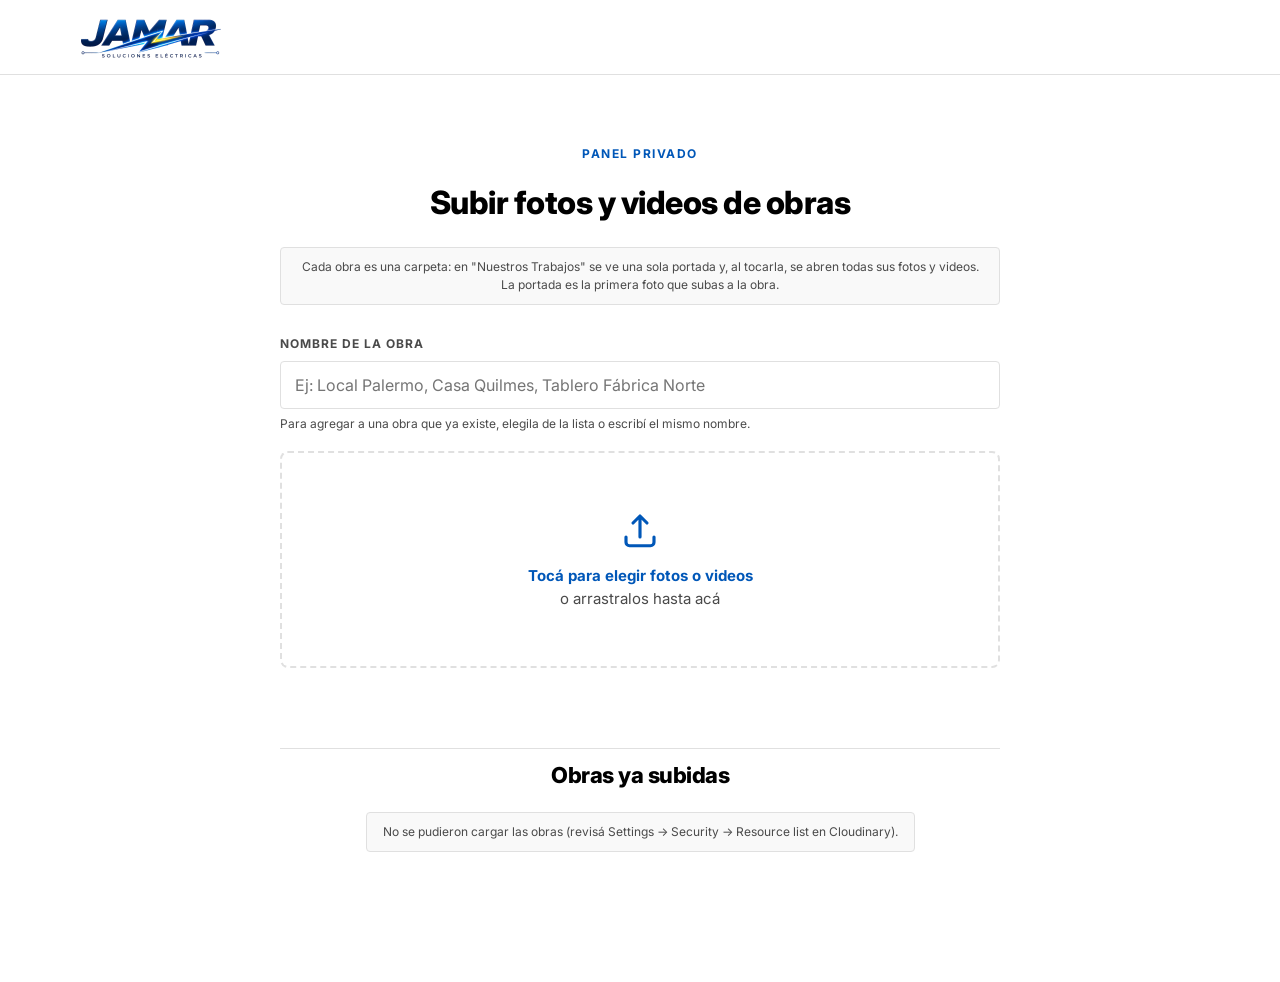
==== commit 47164665: "Add files via upload" ====
--- a/upload-fotos.html
+++ b/upload-fotos.html
@@ -11,33 +11,40 @@
 
 <header class="site-header">
   <div class="container nav-wrap">
-    <a href="index.html" class="logo" aria-label="JAMAR Soluciones Eléctricas - Inicio">
+    <span class="logo">
       <img src="img/logo.png" alt="JAMAR Soluciones Eléctricas" class="logo-img">
-    </a>
+    </span>
   </div>
 </header>
 
 <main>
   <section class="uploader-page">
     <span class="eyebrow">Panel privado</span>
-    <h1 class="section-title" style="font-size:32px; margin-left:auto; margin-right:auto;">Subir fotos de trabajos</h1>
-    <p class="uploader-note">Esta página no aparece en el menú del sitio. Las fotos que subas acá se muestran automáticamente en "Nuestros Trabajos".</p>
+    <h1 class="section-title" style="font-size:32px; margin-left:auto; margin-right:auto;">Subir fotos y videos de obras</h1>
+    <p class="uploader-note">Cada obra es una carpeta: en "Nuestros Trabajos" se ve una sola portada y, al tocarla, se abren todas sus fotos y videos. La portada es la primera foto que subas a la obra.</p>
+
+    <div class="album-field">
+      <label for="album-name">Nombre de la obra</label>
+      <input type="text" id="album-name" list="album-options" placeholder="Ej: Local Palermo, Casa Quilmes, Tablero Fábrica Norte" autocomplete="off" maxlength="60">
+      <datalist id="album-options"></datalist>
+      <p class="album-hint">Para agregar a una obra que ya existe, elegila de la lista o escribí el mismo nombre.</p>
+    </div>
 
     <form id="upload-form">
       <label class="dropzone" id="dropzone">
         <svg viewBox="0 0 24 24" fill="none" stroke-width="1.8" stroke-linecap="round" stroke-linejoin="round"><path d="M12 16V4M12 4l-4 4M12 4l4 4"/><path d="M4 16v3a2 2 0 0 0 2 2h12a2 2 0 0 0 2-2v-3"/></svg>
-        <p><strong>Tocá para elegir fotos</strong><br>o arrastralas hasta acá</p>
-        <input type="file" id="file-input" accept="image/*" multiple>
+        <p><strong>Tocá para elegir fotos o videos</strong><br>o arrastralos hasta acá</p>
+        <input type="file" id="file-input" accept="image/*,video/*" multiple>
       </label>
     </form>
 
     <div class="upload-list" id="upload-list"></div>
 
-    <hr style="border:none; border-top:1px solid var(--gray-light); margin:50px 0 30px;">
-
-    <h2 class="section-title" style="font-size:22px; margin-left:auto; margin-right:auto;">Fotos ya subidas</h2>
+    <hr style="border:none; border-top:1px solid var(--gray-light); margin:50px 0 10px;">
+
+    <h2 class="section-title" style="font-size:22px; margin-left:auto; margin-right:auto;">Obras ya subidas</h2>
     <p class="uploader-note" id="gallery-status">Cargando...</p>
-    <div class="upload-list" id="existing-photos"></div>
+    <div id="albums"></div>
   </section>
 </main>
 
@@ -46,174 +53,321 @@
   const CLOUD_NAME = "pzowhg5o";
   const UPLOAD_PRESET = "jamar_trabajos";
   const TAG = "trabajo";
-
-  // ⚠️ Necesarios SOLO para poder borrar fotos desde esta página.
-  // Sacalos de Cloudinary → Settings → API Keys, y pegalos tal cual (son sensibles a mayúsculas).
-  // Esta página tiene "noindex" y no está linkeada en el menú, pero igual: NO compartas este link.
+  const ALBUM_ROOT = "obras"; // las obras se guardan como obras/<nombre>/<archivo>
+
+  // ⚠️ Necesarios SOLO para poder borrar desde esta página.
   const API_KEY = "837352221783737";
   const API_SECRET = "9VKTCZWbDWTIjzXRs3A5gu3v7MI";
 
-  const dropzone = document.getElementById("dropzone");
-  const fileInput = document.getElementById("file-input");
-  const list = document.getElementById("upload-list");
-
+  const CLD = `https://res.cloudinary.com/${CLOUD_NAME}`;
+  const MAX_PARALLEL = 3;
+
+  const $ = (id) => document.getElementById(id);
+  const dropzone = $("dropzone");
+  const fileInput = $("file-input");
+  const list = $("upload-list");
+  const albumInput = $("album-name");
+  const albumsWrap = $("albums");
+  const galleryStatus = $("gallery-status");
+
+  // Estado: todo lo que ya está subido { id, kind, format, created, slug }
+  let items = [];
+
+  // ---- Nombres de obra ---------------------------------------------------
+  function slugify(name) {
+    return name
+      .normalize("NFC")
+      .toLowerCase()
+      .trim()
+      .replace(/[?&#\\%<>"'\/.,;:!¿¡()\[\]{}+=*^$@|~`]/g, "")
+      .replace(/\s+/g, "-")
+      .replace(/-+/g, "-")
+      .replace(/^-|-$/g, "");
+  }
+  function albumTitle(slug) {
+    if (!slug) return "Otros trabajos (sin obra)";
+    return slug.replace(/[-_]+/g, " ").replace(/\S+/g, (w) => w.charAt(0).toUpperCase() + w.slice(1));
+  }
+  function slugFromId(publicId) {
+    const p = publicId.split("/");
+    return p[0] === ALBUM_ROOT && p.length >= 3 ? p[1] : "";
+  }
+  const encodeId = (id) => id.split("/").map(encodeURIComponent).join("/");
+
+  function thumbUrl(it) {
+    const id = encodeId(it.id);
+    return it.kind === "video"
+      ? `${CLD}/video/upload/so_0,f_jpg,q_auto,c_fill,g_auto,w_300,h_300/${id}.jpg`
+      : `${CLD}/image/upload/f_auto,q_auto,c_fill,g_auto,w_300,h_300/${id}.${it.format}`;
+  }
+
+  // ---- Drag & drop ---------------------------------------------------------
   ["dragenter", "dragover"].forEach((evt) =>
-    dropzone.addEventListener(evt, (e) => {
-      e.preventDefault();
-      dropzone.classList.add("dragover");
-    })
+    dropzone.addEventListener(evt, (e) => { e.preventDefault(); dropzone.classList.add("dragover"); })
   );
   ["dragleave", "drop"].forEach((evt) =>
-    dropzone.addEventListener(evt, (e) => {
-      e.preventDefault();
-      dropzone.classList.remove("dragover");
-    })
+    dropzone.addEventListener(evt, (e) => { e.preventDefault(); dropzone.classList.remove("dragover"); })
   );
   dropzone.addEventListener("drop", (e) => {
-    const files = e.dataTransfer.files;
-    if (files.length) uploadFiles(files);
+    if (e.dataTransfer.files.length) startUploads(e.dataTransfer.files);
+  });
+  // Si falta el nombre de la obra, no abre el selector: avisa y enfoca el campo
+  dropzone.addEventListener("click", (e) => {
+    if (!slugify(albumInput.value)) {
+      e.preventDefault();
+      flagAlbumField();
+    }
   });
   fileInput.addEventListener("change", () => {
-    if (fileInput.files.length) uploadFiles(fileInput.files);
+    if (fileInput.files.length) startUploads(fileInput.files);
     fileInput.value = "";
   });
-
-  function uploadFiles(files) {
-    Array.from(files).forEach(uploadFile);
-  }
-
-  function uploadFile(file) {
+  albumInput.addEventListener("input", () => albumInput.classList.remove("invalid"));
+
+  function flagAlbumField() {
+    albumInput.classList.add("invalid");
+    albumInput.focus();
+    albumInput.scrollIntoView({ block: "center", behavior: "smooth" });
+  }
+
+  // ---- Subida (con cola y progreso) ------------------------------------
+  const queue = [];
+  let running = 0;
+
+  function startUploads(files) {
+    const slug = slugify(albumInput.value);
+    if (!slug) { flagAlbumField(); return; }
+    Array.from(files).forEach((file) => {
+      const isVideo = file.type.startsWith("video/");
+      if (!isVideo && !file.type.startsWith("image/")) return;
+      queue.push({ file, slug, isVideo, el: makePendingItem(file, isVideo) });
+    });
+    pump();
+  }
+
+  function makePendingItem(file, isVideo) {
     const item = document.createElement("div");
     item.className = "upload-item";
-    const reader = new FileReader();
-    reader.onload = (e) => {
-      item.innerHTML = `<img src="${e.target.result}" alt="${file.name}"><div class="status">Subiendo...</div>`;
-    };
-    reader.readAsDataURL(file);
+    if (isVideo) {
+      item.innerHTML = `<div class="status">En cola...</div><span class="file-badge">VIDEO</span><span class="pct"></span>`;
+    } else {
+      item.innerHTML = `<img alt=""><div class="status">En cola...</div><span class="pct"></span>`;
+      const reader = new FileReader();
+      reader.onload = (e) => { item.querySelector("img").src = e.target.result; };
+      reader.readAsDataURL(file);
+    }
     list.prepend(item);
-
-    const formData = new FormData();
-    formData.append("file", file);
-    formData.append("upload_preset", UPLOAD_PRESET);
-    formData.append("tags", TAG);
-
-    fetch(`https://api.cloudinary.com/v1_1/${CLOUD_NAME}/image/upload`, {
-      method: "POST",
-      body: formData,
-    })
-      .then((res) => res.json())
-      .then((data) => {
-        if (data.secure_url) {
-          item.classList.add("done");
-          // Actualiza la lista de "Fotos ya subidas" (puede tardar unos
-          // segundos en reflejarse del lado de Cloudinary).
-          window.setTimeout(loadGallery, 4000);
+    return item;
+  }
+
+  function pump() {
+    while (running < MAX_PARALLEL && queue.length) {
+      running++;
+      uploadOne(queue.shift()).finally(() => { running--; pump(); });
+    }
+  }
+
+  function uploadOne({ file, slug, isVideo, el }) {
+    return new Promise((resolve) => {
+      const status = el.querySelector(".status");
+      const bar = el.querySelector(".pct");
+      status.textContent = "Subiendo 0%";
+
+      const fileId = Date.now().toString(36) + Math.random().toString(36).slice(2, 7);
+      const fd = new FormData();
+      fd.append("file", file);
+      fd.append("upload_preset", UPLOAD_PRESET);
+      fd.append("tags", TAG);
+      fd.append("public_id", `${ALBUM_ROOT}/${slug}/${fileId}`);
+
+      const xhr = new XMLHttpRequest();
+      xhr.open("POST", `https://api.cloudinary.com/v1_1/${CLOUD_NAME}/auto/upload`);
+      xhr.upload.onprogress = (e) => {
+        if (!e.lengthComputable) return;
+        const pct = Math.round((e.loaded / e.total) * 100);
+        status.textContent = pct < 100 ? `Subiendo ${pct}%` : "Procesando...";
+        bar.style.width = pct + "%";
+      };
+      const fail = (msg) => {
+        el.classList.add("error");
+        status.textContent = "Error: " + msg;
+        resolve();
+      };
+      xhr.onerror = () => fail("sin conexión");
+      xhr.onload = () => {
+        let data = {};
+        try { data = JSON.parse(xhr.responseText); } catch (_) {}
+        if (xhr.status >= 200 && xhr.status < 300 && data.public_id) {
+          el.classList.add("done");
+          items.push({
+            id: data.public_id,
+            kind: data.resource_type === "video" ? "video" : "image",
+            format: data.format,
+            created: data.created_at || new Date().toISOString(),
+            slug: slugFromId(data.public_id),
+          });
+          render();
+          window.setTimeout(() => el.remove(), 1200);
+          resolve();
         } else {
-          throw new Error(data.error?.message || "Error al subir");
+          fail((data.error && data.error.message) || "no se pudo subir");
         }
-      })
-      .catch((err) => {
-        item.classList.add("error");
-        const status = item.querySelector(".status");
-        if (status) status.textContent = "Error: " + err.message;
-        console.error(err);
+      };
+      xhr.send(fd);
+    });
+  }
+
+  // ---- Lista de obras ya subidas -----------------------------------------
+  async function fetchKind(kind) {
+    try {
+      const res = await fetch(`${CLD}/${kind}/list/${TAG}.json?_=${Date.now()}`);
+      if (!res.ok) return { ok: false, list: [] };
+      const data = await res.json();
+      return {
+        ok: true,
+        list: (data.resources || []).map((r) => ({
+          id: r.public_id, kind, format: r.format, created: r.created_at, slug: slugFromId(r.public_id),
+        })),
+      };
+    } catch (_) {
+      return { ok: false, list: [] };
+    }
+  }
+
+  async function loadGallery() {
+    const [imgs, vids] = await Promise.all([fetchKind("image"), fetchKind("video")]);
+    if (!imgs.ok && !vids.ok) {
+      galleryStatus.textContent =
+        "No se pudieron cargar las obras (revisá Settings → Security → Resource list en Cloudinary).";
+      return;
+    }
+    items = imgs.list.concat(vids.list);
+    render();
+  }
+
+  function render() {
+    const groups = new Map();
+    items.forEach((it) => {
+      if (!groups.has(it.slug)) groups.set(it.slug, []);
+      groups.get(it.slug).push(it);
+    });
+    const albums = [...groups.entries()].map(([slug, arr]) => {
+      arr.sort((a, b) => new Date(a.created) - new Date(b.created));
+      return { slug, arr, latest: Math.max(...arr.map((i) => new Date(i.created).getTime() || 0)) };
+    });
+    albums.sort((a, b) => (a.slug === "" ? 1 : b.slug === "" ? -1 : b.latest - a.latest));
+
+    // sugerencias para el campo "Nombre de la obra"
+    $("album-options").innerHTML = albums
+      .filter((a) => a.slug)
+      .map((a) => `<option value="${albumTitle(a.slug).replace(/"/g, "&quot;")}"></option>`)
+      .join("");
+
+    if (!items.length) {
+      galleryStatus.textContent = "Todavía no hay obras subidas.";
+      albumsWrap.innerHTML = "";
+      return;
+    }
+    galleryStatus.textContent = `${albums.length} obra(s), ${items.length} archivo(s) en total`;
+    albumsWrap.innerHTML = "";
+
+    albums.forEach(({ slug, arr }) => {
+      const group = document.createElement("div");
+      group.className = "album-group";
+
+      const head = document.createElement("div");
+      head.className = "album-group-head";
+      const h = document.createElement("h3");
+      h.textContent = albumTitle(slug);
+      const small = document.createElement("small");
+      small.textContent = `${arr.length} archivo(s)`;
+      h.appendChild(small);
+      head.appendChild(h);
+      if (slug) {
+        const add = document.createElement("button");
+        add.type = "button";
+        add.className = "add-to-album";
+        add.textContent = "+ AGREGAR A ESTA OBRA";
+        add.addEventListener("click", () => {
+          albumInput.value = albumTitle(slug);
+          albumInput.classList.remove("invalid");
+          albumInput.scrollIntoView({ block: "center", behavior: "smooth" });
+        });
+        head.appendChild(add);
+      }
+      group.appendChild(head);
+
+      const grid = document.createElement("div");
+      grid.className = "upload-list";
+      arr.forEach((it, i) => {
+        const el = document.createElement("div");
+        el.className = "upload-item done";
+        const img = document.createElement("img");
+        img.src = thumbUrl(it);
+        img.alt = "Archivo de la obra";
+        img.loading = "lazy";
+        el.appendChild(img);
+        if (it.kind === "video") {
+          const m = document.createElement("span");
+          m.className = "video-mark";
+          m.textContent = "▶";
+          el.appendChild(m);
+        }
+        if (i === 0 && slug) {
+          const b = document.createElement("span");
+          b.className = "file-badge";
+          b.textContent = "PORTADA";
+          el.appendChild(b);
+        }
+        const del = document.createElement("button");
+        del.type = "button";
+        del.className = "delete-btn";
+        del.title = "Borrar";
+        del.setAttribute("aria-label", "Borrar");
+        del.textContent = "✕";
+        del.addEventListener("click", () => deleteItem(it, el));
+        el.appendChild(del);
+        grid.appendChild(el);
       });
-  }
-
-  // ---- SHA-1 (para firmar el pedido de borrado) ----------------------------
+      group.appendChild(grid);
+      albumsWrap.appendChild(group);
+    });
+  }
+
+  // ---- SHA-1 (para firmar el pedido de borrado) ---------------------------
   async function sha1Hex(text) {
-    const bytes = new TextEncoder().encode(text);
-    const hashBuffer = await crypto.subtle.digest("SHA-1", bytes);
-    return Array.from(new Uint8Array(hashBuffer))
-      .map((b) => b.toString(16).padStart(2, "0"))
-      .join("");
-  }
-
-  // ---- Trae las fotos ya subidas (mismo tag que usa la web pública) --------
-  const existingWrap = document.getElementById("existing-photos");
-  const galleryStatus = document.getElementById("gallery-status");
-
-  async function loadGallery() {
+    const buf = await crypto.subtle.digest("SHA-1", new TextEncoder().encode(text));
+    return Array.from(new Uint8Array(buf)).map((b) => b.toString(16).padStart(2, "0")).join("");
+  }
+
+  async function deleteItem(it, el) {
+    if (!confirm("¿Borrar este archivo? No se puede deshacer.")) return;
+    el.style.opacity = "0.4";
+
+    const timestamp = Math.floor(Date.now() / 1000);
+    const signature = await sha1Hex(`public_id=${it.id}&timestamp=${timestamp}${API_SECRET}`);
+    const fd = new FormData();
+    fd.append("public_id", it.id);
+    fd.append("timestamp", timestamp);
+    fd.append("api_key", API_KEY);
+    fd.append("signature", signature);
+
     try {
-      const res = await fetch(
-        `https://res.cloudinary.com/${CLOUD_NAME}/image/list/${TAG}.json`
-      );
-      if (!res.ok) {
-        galleryStatus.textContent =
-          "No se pudieron cargar las fotos (revisá Settings → Security → Resource list en Cloudinary).";
-        return;
-      }
-      const data = await res.json();
-      const resources = data.resources || [];
-
-      if (!resources.length) {
-        galleryStatus.textContent = "Todavía no hay fotos subidas.";
-        existingWrap.innerHTML = "";
-        return;
-      }
-
-      galleryStatus.textContent = `${resources.length} foto(s) subida(s):`;
-      resources.sort((a, b) => new Date(b.created_at) - new Date(a.created_at));
-
-      existingWrap.innerHTML = resources
-        .map((r) => {
-          const url = `https://res.cloudinary.com/${CLOUD_NAME}/image/upload/f_auto,q_auto,c_fill,w_300,h_300/${r.public_id}.${r.format}`;
-          return `<div class="upload-item done" data-public-id="${r.public_id}">
-            <img src="${url}" alt="Foto de trabajo subida">
-            <button type="button" class="delete-btn" aria-label="Borrar foto" title="Borrar foto">✕</button>
-          </div>`;
-        })
-        .join("");
-
-      existingWrap.querySelectorAll(".delete-btn").forEach((btn) => {
-        btn.addEventListener("click", (e) => {
-          const el = e.currentTarget.closest(".upload-item");
-          deleteImage(el.dataset.publicId, el);
-        });
+      const res = await fetch(`https://api.cloudinary.com/v1_1/${CLOUD_NAME}/${it.kind}/destroy`, {
+        method: "POST",
+        body: fd,
       });
-    } catch (err) {
-      galleryStatus.textContent = "Error al cargar las fotos.";
-      console.error(err);
-    }
-  }
-
-  // ---- Borra una foto (pedido firmado con API Key + Secret) ----------------
-  async function deleteImage(publicId, el) {
-    if (API_KEY === "TU_API_KEY_ACA" || API_SECRET === "TU_API_SECRET_ACA") {
-      alert(
-        "Falta configurar API_KEY y API_SECRET al principio de esta página para poder borrar."
-      );
-      return;
-    }
-    if (!confirm("¿Borrar esta foto? No se puede deshacer.")) return;
-
-    el.style.opacity = "0.4";
-
-    const timestamp = Math.floor(Date.now() / 1000);
-    const toSign = `public_id=${publicId}&timestamp=${timestamp}${API_SECRET}`;
-    const signature = await sha1Hex(toSign);
-
-    const formData = new FormData();
-    formData.append("public_id", publicId);
-    formData.append("timestamp", timestamp);
-    formData.append("api_key", API_KEY);
-    formData.append("signature", signature);
-
-    try {
-      const res = await fetch(
-        `https://api.cloudinary.com/v1_1/${CLOUD_NAME}/image/destroy`,
-        { method: "POST", body: formData }
-      );
       const data = await res.json();
       if (data.result === "ok") {
-        el.remove();
+        items = items.filter((x) => x.id !== it.id);
+        render();
       } else {
         el.style.opacity = "1";
-        alert("No se pudo borrar: " + (data.result || "error desconocido"));
+        alert("No se pudo borrar: " + (data.result || (data.error && data.error.message) || "error desconocido"));
       }
     } catch (err) {
       el.style.opacity = "1";
-      alert("Error al borrar la foto.");
+      alert("Error al borrar.");
       console.error(err);
     }
   }
--- a/css/styles.css
+++ b/css/styles.css
@@ -1098,3 +1098,49 @@
   .instagram-banner-inner{ flex-direction:column; text-align:center; }
   .instagram-left{ flex-direction:column; text-align:center; }
 }
+
+/* ==========================================================================
+   PÁGINA PRIVADA — obras (álbumes)
+   ========================================================================== */
+.uploader-page{ max-width:760px; }
+.album-field{ text-align:left; margin-bottom:18px; }
+.album-field label{
+  display:block; font-size:12px; font-weight:700; letter-spacing:1px;
+  color:var(--gray); margin-bottom:8px; text-transform:uppercase;
+}
+.album-field input{
+  width:100%; padding:13px 14px; font-size:16px; font-family:inherit;
+  border:1px solid var(--gray-light); border-radius:var(--radius);
+}
+.album-field input:focus{ outline:none; border-color:var(--blue); box-shadow:0 0 0 3px rgba(0,87,184,0.12); }
+.album-field input.invalid{ border-color:#c81e1e; box-shadow:0 0 0 3px rgba(200,30,30,0.12); }
+.album-hint{ font-size:12px; color:var(--gray); margin-top:6px; }
+.upload-item .pct{
+  position:absolute; left:0; bottom:0; height:4px; width:0;
+  background:var(--blue); transition:width 0.15s linear;
+}
+.upload-item .file-badge{
+  position:absolute; left:6px; bottom:8px;
+  background:rgba(0,0,0,0.6); color:#fff; font-size:10px; font-weight:700;
+  padding:2px 6px; border-radius:3px;
+}
+.upload-item.done .pct{ display:none; }
+.album-group{ margin-top:34px; text-align:left; }
+.album-group-head{
+  display:flex; align-items:center; justify-content:space-between; gap:12px;
+  border-bottom:1px solid var(--gray-light); padding-bottom:8px;
+}
+.album-group-head h3{ font-size:17px; margin:0; }
+.album-group-head small{ color:var(--gray); font-weight:400; font-size:13px; margin-left:6px; }
+.add-to-album{
+  border:1px solid var(--blue); background:transparent; color:var(--blue);
+  font-family:inherit; font-size:12px; font-weight:700; letter-spacing:0.5px;
+  padding:7px 12px; border-radius:var(--radius); cursor:pointer; white-space:nowrap;
+  transition:background 0.2s ease, color 0.2s ease;
+}
+.add-to-album:hover{ background:var(--blue); color:#fff; }
+.album-group .upload-list{ margin-top:14px; }
+.upload-item .video-mark{
+  position:absolute; inset:0; display:flex; align-items:center; justify-content:center;
+  color:#fff; font-size:22px; background:rgba(0,0,0,0.25); pointer-events:none;
+}
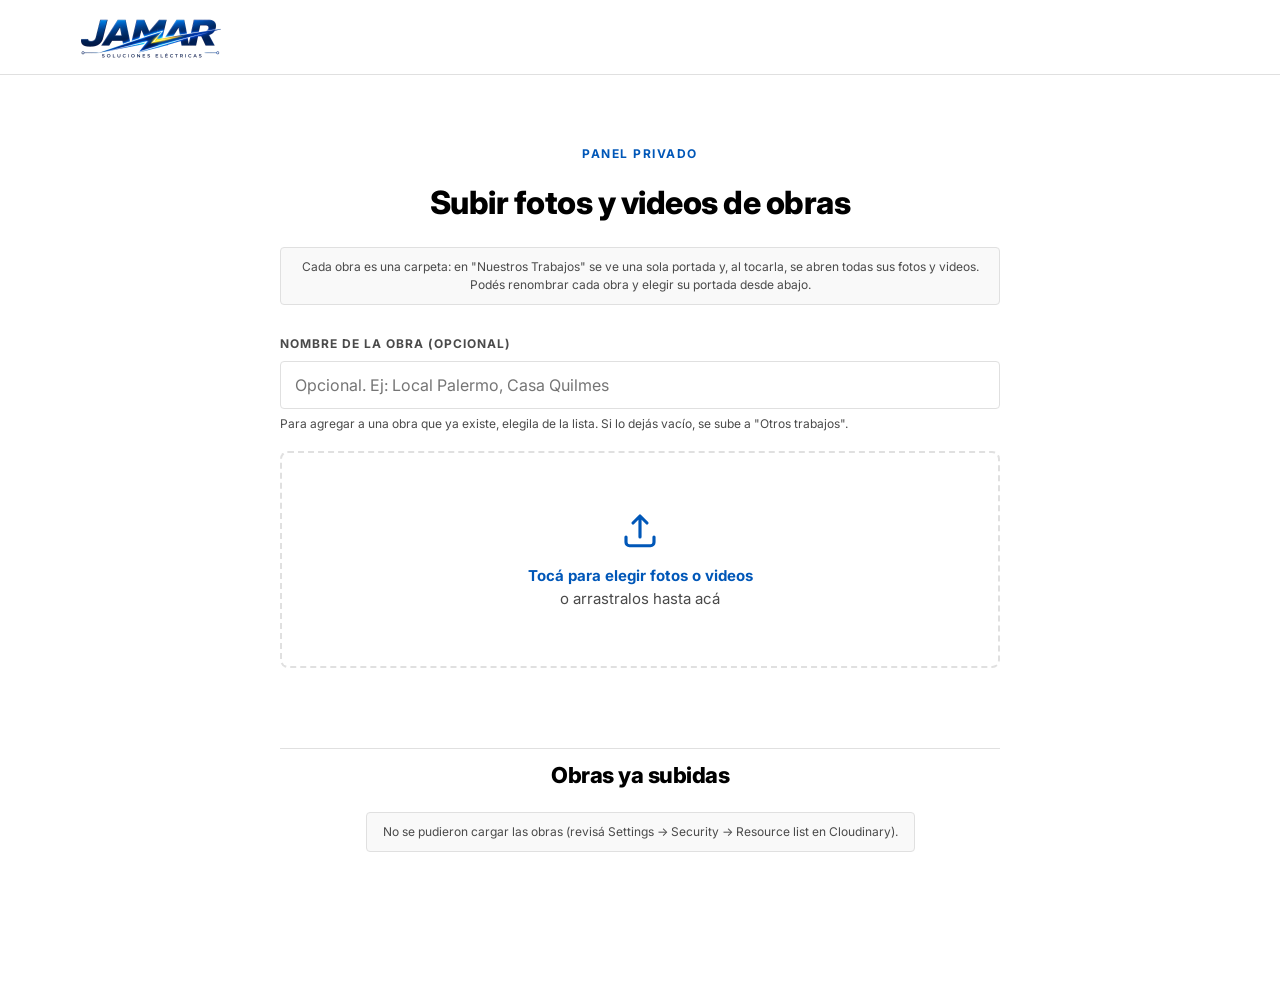
==== commit 37c5be7a: "Add files via upload" ====
--- a/upload-fotos.html
+++ b/upload-fotos.html
@@ -21,13 +21,13 @@
   <section class="uploader-page">
     <span class="eyebrow">Panel privado</span>
     <h1 class="section-title" style="font-size:32px; margin-left:auto; margin-right:auto;">Subir fotos y videos de obras</h1>
-    <p class="uploader-note">Cada obra es una carpeta: en "Nuestros Trabajos" se ve una sola portada y, al tocarla, se abren todas sus fotos y videos. La portada es la primera foto que subas a la obra.</p>
+    <p class="uploader-note">Cada obra es una carpeta: en "Nuestros Trabajos" se ve una sola portada y, al tocarla, se abren todas sus fotos y videos. Podés renombrar cada obra y elegir su portada desde abajo.</p>
 
     <div class="album-field">
-      <label for="album-name">Nombre de la obra</label>
-      <input type="text" id="album-name" list="album-options" placeholder="Ej: Local Palermo, Casa Quilmes, Tablero Fábrica Norte" autocomplete="off" maxlength="60">
+      <label for="album-name">Nombre de la obra (opcional)</label>
+      <input type="text" id="album-name" list="album-options" placeholder="Opcional. Ej: Local Palermo, Casa Quilmes" autocomplete="off" maxlength="60">
       <datalist id="album-options"></datalist>
-      <p class="album-hint">Para agregar a una obra que ya existe, elegila de la lista o escribí el mismo nombre.</p>
+      <p class="album-hint">Para agregar a una obra que ya existe, elegila de la lista. Si lo dejás vacío, se sube a "Otros trabajos".</p>
     </div>
 
     <form id="upload-form">
@@ -55,12 +55,14 @@
   const TAG = "trabajo";
   const ALBUM_ROOT = "obras"; // las obras se guardan como obras/<nombre>/<archivo>
 
-  // ⚠️ Necesarios SOLO para poder borrar desde esta página.
+  // ⚠️ Necesarios para borrar, renombrar obras y cambiar portadas desde esta página.
   const API_KEY = "837352221783737";
   const API_SECRET = "9VKTCZWbDWTIjzXRs3A5gu3v7MI";
 
   const CLD = `https://res.cloudinary.com/${CLOUD_NAME}`;
+  const API = `https://api.cloudinary.com/v1_1/${CLOUD_NAME}`;
   const MAX_PARALLEL = 3;
+  const COVER_PREFIX = "portada-";
 
   const $ = (id) => document.getElementById(id);
   const dropzone = $("dropzone");
@@ -72,27 +74,45 @@
 
   // Estado: todo lo que ya está subido { id, kind, format, created, slug }
   let items = [];
+  let busy = false;
 
   // ---- Nombres de obra ---------------------------------------------------
-  function slugify(name) {
+  // Se conserva tal cual se escribe (mayúsculas, tildes); los espacios pasan a "_".
+  function sanitizeSeg(name) {
     return name
       .normalize("NFC")
-      .toLowerCase()
       .trim()
       .replace(/[?&#\\%<>"'\/.,;:!¿¡()\[\]{}+=*^$@|~`]/g, "")
-      .replace(/\s+/g, "-")
-      .replace(/-+/g, "-")
-      .replace(/^-|-$/g, "");
-  }
+      .replace(/\s+/g, "_")
+      .replace(/_+/g, "_")
+      .replace(/^_|_$/g, "");
+  }
+  const albumKey = (s) => s.toLowerCase().replace(/[-_\s]+/g, "-");
+
   function albumTitle(slug) {
-    if (!slug) return "Otros trabajos (sin obra)";
-    return slug.replace(/[-_]+/g, " ").replace(/\S+/g, (w) => w.charAt(0).toUpperCase() + w.slice(1));
+    if (!slug) return "Otros trabajos";
+    const t = slug.replace(/[-_]+/g, " ").trim();
+    if (/[A-Z_]/.test(slug)) return t; // nombre puesto desde el panel: tal cual
+    return t.replace(/\S+/g, (w) => w.charAt(0).toUpperCase() + w.slice(1)); // nombres viejos
   }
   function slugFromId(publicId) {
     const p = publicId.split("/");
     return p[0] === ALBUM_ROOT && p.length >= 3 ? p[1] : "";
   }
+  // Si ya existe una obra con ese nombre (sin importar mayúsculas), usa esa; si no, crea una
+  function resolveSeg(typed, ignoreSlug) {
+    const clean = sanitizeSeg(typed);
+    if (!clean) return "";
+    const k = albumKey(clean);
+    const found = items.find((i) => i.slug && i.slug !== ignoreSlug && albumKey(i.slug) === k);
+    return found ? found.slug : clean;
+  }
+
   const encodeId = (id) => id.split("/").map(encodeURIComponent).join("/");
+  const baseName = (id) => id.split("/").pop();
+  const dirOf = (id) => id.split("/").slice(0, -1).join("/");
+  const joinId = (dir, base) => (dir ? `${dir}/${base}` : base);
+  const isCover = (it) => baseName(it.id).startsWith(COVER_PREFIX);
 
   function thumbUrl(it) {
     const id = encodeId(it.id);
@@ -111,36 +131,21 @@
   dropzone.addEventListener("drop", (e) => {
     if (e.dataTransfer.files.length) startUploads(e.dataTransfer.files);
   });
-  // Si falta el nombre de la obra, no abre el selector: avisa y enfoca el campo
-  dropzone.addEventListener("click", (e) => {
-    if (!slugify(albumInput.value)) {
-      e.preventDefault();
-      flagAlbumField();
-    }
-  });
   fileInput.addEventListener("change", () => {
     if (fileInput.files.length) startUploads(fileInput.files);
     fileInput.value = "";
   });
-  albumInput.addEventListener("input", () => albumInput.classList.remove("invalid"));
-
-  function flagAlbumField() {
-    albumInput.classList.add("invalid");
-    albumInput.focus();
-    albumInput.scrollIntoView({ block: "center", behavior: "smooth" });
-  }
 
   // ---- Subida (con cola y progreso) ------------------------------------
   const queue = [];
   let running = 0;
 
   function startUploads(files) {
-    const slug = slugify(albumInput.value);
-    if (!slug) { flagAlbumField(); return; }
+    const seg = resolveSeg(albumInput.value); // "" = Otros trabajos
     Array.from(files).forEach((file) => {
       const isVideo = file.type.startsWith("video/");
       if (!isVideo && !file.type.startsWith("image/")) return;
-      queue.push({ file, slug, isVideo, el: makePendingItem(file, isVideo) });
+      queue.push({ file, seg, isVideo, el: makePendingItem(file, isVideo) });
     });
     pump();
   }
@@ -167,7 +172,7 @@
     }
   }
 
-  function uploadOne({ file, slug, isVideo, el }) {
+  function uploadOne({ file, seg, el }) {
     return new Promise((resolve) => {
       const status = el.querySelector(".status");
       const bar = el.querySelector(".pct");
@@ -178,10 +183,10 @@
       fd.append("file", file);
       fd.append("upload_preset", UPLOAD_PRESET);
       fd.append("tags", TAG);
-      fd.append("public_id", `${ALBUM_ROOT}/${slug}/${fileId}`);
+      fd.append("public_id", seg ? `${ALBUM_ROOT}/${seg}/${fileId}` : fileId);
 
       const xhr = new XMLHttpRequest();
-      xhr.open("POST", `https://api.cloudinary.com/v1_1/${CLOUD_NAME}/auto/upload`);
+      xhr.open("POST", `${API}/auto/upload`);
       xhr.upload.onprogress = (e) => {
         if (!e.lengthComputable) return;
         const pct = Math.round((e.loaded / e.total) * 100);
@@ -245,19 +250,32 @@
     render();
   }
 
+  // Orden de una obra: la portada primero (la elegida a mano, o la primera foto subida)
+  function orderAlbum(arr) {
+    arr.sort((a, b) => new Date(a.created) - new Date(b.created));
+    const cover = arr.find(isCover) || arr.find((i) => i.kind === "image") || arr[0];
+    return { cover, ordered: [cover, ...arr.filter((i) => i !== cover)] };
+  }
+
+  function setBusy(on, msg) {
+    busy = on;
+    document.body.classList.toggle("busy", on);
+    if (msg) galleryStatus.textContent = msg;
+  }
+
   function render() {
     const groups = new Map();
     items.forEach((it) => {
       if (!groups.has(it.slug)) groups.set(it.slug, []);
       groups.get(it.slug).push(it);
     });
-    const albums = [...groups.entries()].map(([slug, arr]) => {
-      arr.sort((a, b) => new Date(a.created) - new Date(b.created));
-      return { slug, arr, latest: Math.max(...arr.map((i) => new Date(i.created).getTime() || 0)) };
-    });
+    const albums = [...groups.entries()].map(([slug, arr]) => ({
+      slug,
+      arr,
+      latest: Math.max(...arr.map((i) => new Date(i.created).getTime() || 0)),
+    }));
     albums.sort((a, b) => (a.slug === "" ? 1 : b.slug === "" ? -1 : b.latest - a.latest));
 
-    // sugerencias para el campo "Nombre de la obra"
     $("album-options").innerHTML = albums
       .filter((a) => a.slug)
       .map((a) => `<option value="${albumTitle(a.slug).replace(/"/g, "&quot;")}"></option>`)
@@ -272,6 +290,7 @@
     albumsWrap.innerHTML = "";
 
     albums.forEach(({ slug, arr }) => {
+      const { cover, ordered } = orderAlbum(arr);
       const group = document.createElement("div");
       group.className = "album-group";
 
@@ -283,23 +302,32 @@
       small.textContent = `${arr.length} archivo(s)`;
       h.appendChild(small);
       head.appendChild(h);
-      if (slug) {
-        const add = document.createElement("button");
-        add.type = "button";
-        add.className = "add-to-album";
-        add.textContent = "+ AGREGAR A ESTA OBRA";
-        add.addEventListener("click", () => {
-          albumInput.value = albumTitle(slug);
-          albumInput.classList.remove("invalid");
-          albumInput.scrollIntoView({ block: "center", behavior: "smooth" });
-        });
-        head.appendChild(add);
-      }
+
+      const actions = document.createElement("div");
+      actions.className = "album-actions";
+      const mkBtn = (label, fn) => {
+        const b = document.createElement("button");
+        b.type = "button";
+        b.className = "add-to-album";
+        b.textContent = label;
+        b.addEventListener("click", fn);
+        actions.appendChild(b);
+      };
+      mkBtn("+ AGREGAR", () => {
+        albumInput.value = slug ? albumTitle(slug) : "";
+        albumInput.focus();
+        albumInput.scrollIntoView({ block: "center", behavior: "smooth" });
+        galleryStatus.textContent = slug
+          ? `Las próximas fotos van a "${albumTitle(slug)}".`
+          : 'Las próximas fotos van a "Otros trabajos" (campo vacío).';
+      });
+      mkBtn("RENOMBRAR", () => renameAlbum(slug));
+      head.appendChild(actions);
       group.appendChild(head);
 
       const grid = document.createElement("div");
       grid.className = "upload-list";
-      arr.forEach((it, i) => {
+      ordered.forEach((it) => {
         const el = document.createElement("div");
         el.className = "upload-item done";
         const img = document.createElement("img");
@@ -313,11 +341,20 @@
           m.textContent = "▶";
           el.appendChild(m);
         }
-        if (i === 0 && slug) {
+        if (it === cover) {
           const b = document.createElement("span");
           b.className = "file-badge";
-          b.textContent = "PORTADA";
+          b.textContent = "★ PORTADA";
           el.appendChild(b);
+        } else {
+          const star = document.createElement("button");
+          star.type = "button";
+          star.className = "set-cover";
+          star.title = "Usar como portada";
+          star.setAttribute("aria-label", "Usar como portada");
+          star.textContent = "★";
+          star.addEventListener("click", () => setCover(it, arr));
+          el.appendChild(star);
         }
         const del = document.createElement("button");
         del.type = "button";
@@ -334,13 +371,92 @@
     });
   }
 
-  // ---- SHA-1 (para firmar el pedido de borrado) ---------------------------
+  // ---- Firma (SHA-1) para pedidos que requieren API Secret ------------------
   async function sha1Hex(text) {
     const buf = await crypto.subtle.digest("SHA-1", new TextEncoder().encode(text));
     return Array.from(new Uint8Array(buf)).map((b) => b.toString(16).padStart(2, "0")).join("");
   }
 
+  // ---- Renombrar un archivo (cambia su public_id) ---------------------------
+  async function renameAsset(it, newId) {
+    if (newId === it.id) return;
+    const timestamp = Math.floor(Date.now() / 1000);
+    const signature = await sha1Hex(
+      `from_public_id=${it.id}&timestamp=${timestamp}&to_public_id=${newId}${API_SECRET}`
+    );
+    const fd = new FormData();
+    fd.append("from_public_id", it.id);
+    fd.append("to_public_id", newId);
+    fd.append("timestamp", timestamp);
+    fd.append("api_key", API_KEY);
+    fd.append("signature", signature);
+    const res = await fetch(`${API}/${it.kind}/rename`, { method: "POST", body: fd });
+    const data = await res.json();
+    if (!res.ok || !data.public_id) {
+      throw new Error((data.error && data.error.message) || "error desconocido");
+    }
+    it.id = data.public_id;
+    it.slug = slugFromId(it.id);
+  }
+
+  // ---- Renombrar una obra completa (cualquiera, incluida "Otros trabajos") ---
+  async function renameAlbum(slug) {
+    if (busy) return;
+    const typed = prompt(
+      slug
+        ? `Nuevo nombre para "${albumTitle(slug)}":`
+        : 'Nombre para las fotos de "Otros trabajos" (pasan a ser una obra con ese nombre):',
+      slug ? albumTitle(slug) : ""
+    );
+    if (typed === null) return;
+    const newSeg = resolveSeg(typed, slug);
+    if (!newSeg) { alert("El nombre no puede quedar vacío."); return; }
+    if (newSeg === slug) return;
+
+    const targets = items.filter((i) => i.slug === slug);
+    setBusy(true, `Renombrando 0/${targets.length}...`);
+    let done = 0, failed = 0;
+    for (let i = 0; i < targets.length; i += 4) {
+      await Promise.all(
+        targets.slice(i, i + 4).map(async (it) => {
+          try {
+            await renameAsset(it, joinId(`${ALBUM_ROOT}/${newSeg}`, baseName(it.id)));
+          } catch (err) {
+            failed++;
+            console.error(err);
+          }
+          done++;
+          galleryStatus.textContent = `Renombrando ${done}/${targets.length}...`;
+        })
+      );
+    }
+    setBusy(false);
+    render();
+    if (failed) alert(`${failed} archivo(s) no se pudieron mover. Probá renombrar de nuevo la obra para completar.`);
+  }
+
+  // ---- Elegir portada de una obra ----------------------------------------
+  async function setCover(it, arr) {
+    if (busy) return;
+    const current = arr.find(isCover);
+    if (current === it) return;
+    setBusy(true, "Cambiando portada...");
+    try {
+      if (current) {
+        await renameAsset(current, joinId(dirOf(current.id), baseName(current.id).slice(COVER_PREFIX.length)));
+      }
+      await renameAsset(it, joinId(dirOf(it.id), COVER_PREFIX + baseName(it.id)));
+    } catch (err) {
+      console.error(err);
+      alert("No se pudo cambiar la portada: " + err.message);
+    }
+    setBusy(false);
+    render();
+  }
+
+  // ---- Borrar un archivo ------------------------------------------------
   async function deleteItem(it, el) {
+    if (busy) return;
     if (!confirm("¿Borrar este archivo? No se puede deshacer.")) return;
     el.style.opacity = "0.4";
 
@@ -353,10 +469,7 @@
     fd.append("signature", signature);
 
     try {
-      const res = await fetch(`https://api.cloudinary.com/v1_1/${CLOUD_NAME}/${it.kind}/destroy`, {
-        method: "POST",
-        body: fd,
-      });
+      const res = await fetch(`${API}/${it.kind}/destroy`, { method: "POST", body: fd });
       const data = await res.json();
       if (data.result === "ok") {
         items = items.filter((x) => x.id !== it.id);
--- a/css/styles.css
+++ b/css/styles.css
@@ -1144,3 +1144,18 @@
   position:absolute; inset:0; display:flex; align-items:center; justify-content:center;
   color:#fff; font-size:22px; background:rgba(0,0,0,0.25); pointer-events:none;
 }
+
+/* Acciones por obra, botón de portada y estado "ocupado" */
+.album-actions{ display:flex; gap:8px; flex-shrink:0; }
+.set-cover{
+  position:absolute; top:6px; left:6px;
+  width:26px; height:26px; border-radius:50%; border:none;
+  background:rgba(0,0,0,0.6); color:#fff; font-size:14px; line-height:1;
+  cursor:pointer; display:flex; align-items:center; justify-content:center;
+  transition:background 0.2s ease, transform 0.2s ease, color 0.2s ease;
+}
+.set-cover:hover{ background:#f5b700; color:#000; transform:scale(1.08); }
+body.busy #albums{ pointer-events:none; opacity:0.55; }
+@media (max-width:520px){
+  .album-group-head{ flex-direction:column; align-items:flex-start; }
+}
